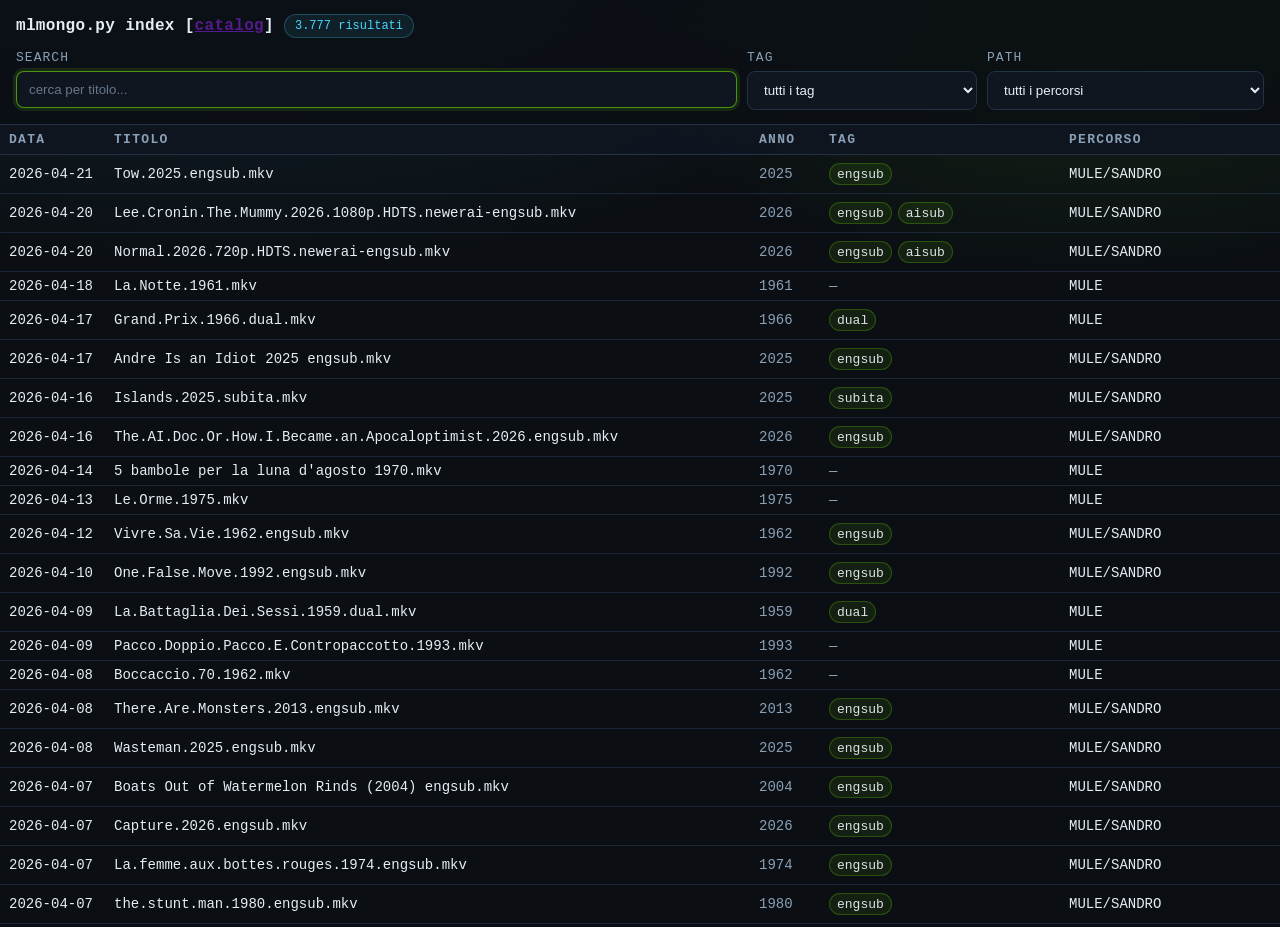
==== index.html @ ebbd2659 "Update index.html" ====
<!DOCTYPE html>
<html lang="it">
<head>
  <meta charset="UTF-8">
  <meta name="viewport" content="width=device-width, initial-scale=1.0">
  <title>Index - list.csv</title>
  <style>
    :root {
      --bg: #0b0f14;
      --panel: #0f1620;
      --border: #233246;
      --text: #e6edf3;
      --muted: #8aa0b6;
      --accent: #7cfc00;
      --accent2: #4ad6ff;
      --tag-bg: rgba(124, 252, 0, 0.08);
      --tag-border: rgba(124, 252, 0, 0.22);
      --shadow: rgba(0,0,0,0.35);
    }

    * { box-sizing: border-box; margin: 0; padding: 0; }
    body {
      background: radial-gradient(1200px 600px at 20% -10%, rgba(74,214,255,0.12), transparent 60%),
                  radial-gradient(900px 500px at 85% 0%, rgba(124,252,0,0.10), transparent 55%),
                  var(--bg);
      color: var(--text);
      font-family: ui-monospace, SFMono-Regular, Menlo, Monaco, Consolas, "Liberation Mono", "Courier New", monospace;
      min-height: 100vh;
    }

    header {
      position: sticky;
      top: 0;
      z-index: 50;
      backdrop-filter: blur(10px);
      background: rgba(11, 15, 20, 0.85);
      border-bottom: 1px solid var(--border);
      padding: 14px 16px;
    }

    .topline {
      display: flex;
      align-items: center;
      gap: 10px;
      flex-wrap: wrap;
      margin-bottom: 12px;
    }

    .title {
      font-weight: 800;
      letter-spacing: 0.02em;
    }

    .counter {
      color: var(--accent2);
      border: 1px solid rgba(74,214,255,0.25);
      background: rgba(74,214,255,0.08);
      padding: 4px 10px;
      border-radius: 999px;
      font-size: 12px;
    }

    .controls {
      display: flex;
      gap: 10px;
      align-items: stretch;
      flex-wrap: wrap;
    }

    .control {
      display: flex;
      flex-direction: column;
      gap: 6px;
      min-width: 220px;
      flex: 1 1 auto;
    }

    label {
      color: var(--muted);
      font-size: 13px;
      letter-spacing: 0.08em;
      text-transform: uppercase;
    }

    input[type="search"], select {
      width: 100%;
      background: var(--panel);
      border: 1px solid var(--border);
      color: var(--text);
      padding: 10px 12px;
      border-radius: 8px;
      outline: none;
    }

    input[type="search"]::placeholder { color: rgba(138,160,182,0.7); }
    input[type="search"]:focus, select:focus { border-color: rgba(124,252,0,0.55); box-shadow: 0 0 0 3px rgba(124,252,0,0.10); }

    .wrap {
      height: calc(100vh - 98px);
      overflow: auto;
    }

    table {
      width: 100%;
      border-collapse: collapse;
      table-layout: fixed;
      min-width: 900px;
    }

    thead th {
      position: sticky;
      top: 0;
      background: rgba(15, 22, 32, 0.95);
      border-bottom: 1px solid var(--border);
      color: var(--muted);
      font-size: 13px;
      text-transform: uppercase;
      letter-spacing: 0.1em;
      padding: 7px 9px;
      text-align: left;
      white-space: nowrap;
      z-index: 10;
    }

    tbody td {
      padding: 6px 9px;
      border-bottom: 1px solid rgba(35, 50, 70, 0.7);
      vertical-align: middle;
      font-size: 14px;
    }

    tbody tr:hover { background: rgba(124,252,0,0.04); }

    .col-date { width: 105px; }
    .col-year { width: 70px; }
    .col-path { width: 220px; }
    .col-tags { width: 240px; }
    .col-name { width: auto; }

    /* Prevent long titles from visually overflowing on small screens. */
    td.col-name, th.col-name {
      overflow: hidden;
      text-overflow: ellipsis;
      white-space: nowrap;
      min-width: 0; /* required for ellipsis in some browsers */
    }

    .mono-dim { color: var(--muted); }

    .pill {
      display: inline-block;
      padding: 2.5px 7px;
      border-radius: 999px;
      border: 1px solid var(--tag-border);
      background: var(--tag-bg);
      color: rgba(230, 237, 243, 0.95);
      font-size: 13px;
      margin: 2px 6px 2px 0;
      white-space: nowrap;
      max-width: 100%;
      overflow: hidden;
      text-overflow: ellipsis;
      vertical-align: middle;
    }

    mark {
      background: rgba(124,252,0,0.16);
      color: var(--accent);
      border-radius: 2px;
      padding: 0 2px;
    }

    .status {
      padding: 44px 16px;
      color: var(--muted);
      text-align: center;
    }

    .status .icon {
      display: block;
      font-size: 28px;
      margin-bottom: 10px;
      opacity: 0.6;
    }

    .mono-err { color: #ff8a7a; }

    @media (max-width: 700px) {
      /* Keep a wide table so horizontal scroll stays available
         instead of squeezing the title column to ~0 width. */
      table { min-width: 900px; table-layout: fixed; }
      .col-date { width: 85px; }
      .col-year { width: 60px; }
      .col-path { width: 130px; }
      .col-tags { width: 130px; }
      .pill { font-size: 12px; margin: 2px 5px 2px 0; }
    }
  </style>
</head>
<body>
  <header>
    <div class="topline">
      <div class="title">mlmongo.py index [<a href=""/catalog.html">catalog</a>]</div>
      <div class="counter" id="counter">—</div>
    </div>
    <div class="controls">
      <div class="control">
        <label for="search">search</label>
        <input type="search" id="search" placeholder="cerca per titolo..." autocomplete="off" spellcheck="false" disabled>
      </div>
        <div class="control" style="min-width: 230px; flex: 0 0 auto;">
          <label for="tag-filter">tag</label>
          <select id="tag-filter" disabled>
            <option value="">tutti i tag</option>
          </select>
        </div>
        <div class="control" style="min-width: 230px; flex: 0 0 auto;">
          <label for="path-filter">path</label>
          <select id="path-filter" disabled>
            <option value="">tutti i percorsi</option>
          </select>
        </div>
    </div>
  </header>

  <div class="wrap">
    <div class="status" id="status">
      <span class="icon">◌</span>caricamento...
    </div>

    <table id="table" style="display:none">
      <thead>
        <tr>
          <th class="col-date">Data</th>
          <th class="col-name">Titolo</th>
          <th class="col-year">Anno</th>
          <th class="col-tags">Tag</th>
          <th class="col-path">Percorso</th>
        </tr>
      </thead>
      <tbody id="tbody"></tbody>
    </table>
  </div>

  <script>
    let DATA = [];

    function esc(s) {
      return String(s).replace(/[&<>"']/g, c => ({'&':'&amp;','<':'&lt;','>':'&gt;','"':'&quot;',"'":'&#39;'}[c]));
    }

    function highlight(text, query) {
      const q = (query || "").trim();
      if (!q) return esc(text);
      const safe = esc(text);
      const safeQ = q.replace(/[.*+?^${}()|[\]\\]/g, '\\\\$&');
      return safe.replace(new RegExp('(' + safeQ + ')', 'gi'), '<mark>$1</mark>');
    }

    // Minimal CSV parser (handles quotes) + delimiter detection.
    function parseCSV(text) {
      const lines = text.split(/\r?\n/).filter(l => l.trim().length > 0);
      if (lines.length === 0) return [];

      const tryDelims = [';', ',', '\t'];
      const parseWithDelim = (linesToParse, delim) => {
        const sep = delim;
        const rows = [];
        for (const line of linesToParse) {
          const out = [];
          let cur = '';
          let inQuotes = false;
          for (let i = 0; i < line.length; i++) {
            const ch = line[i];
            if (ch === '"') {
              // Double quote escape: ""
              if (inQuotes && line[i + 1] === '"') { cur += '"'; i++; }
              else { inQuotes = !inQuotes; }
              continue;
            }
            if (!inQuotes && ch === sep) { out.push(cur); cur = ''; continue; }
            cur += ch;
          }
          out.push(cur);
          rows.push(out);
        }
        return rows;
      };

      // Detect delimiter by maximizing number of columns in header.
      let best = null;
      for (const d of tryDelims) {
        const headerRows = parseWithDelim([lines[0]], d);
        const cols = (headerRows[0] && headerRows[0].length) ? headerRows[0].length : 0;
        // Prefer the one that yields 5 columns (path,name,tag,year,time) but fall back gracefully.
        if (!best || Math.abs(cols - 5) < Math.abs(best.cols - 5)) best = { d, cols };
      }

      const rows = best ? parseWithDelim(lines, best.d) : parseWithDelim(lines, ';');
      const header = rows[0].map(x => String(x).trim());
      const idx = {};
      header.forEach((h, i) => { idx[h] = i; });

      // Expected headers from mlmongo.py
      const get = (r, key) => r[idx[key]] ?? '';

      // Skip header row.
      const data = [];
      for (let i = 1; i < rows.length; i++) {
        const r = rows[i];
        if (!r || r.length === 0) continue;

        // If the file doesn't match expected columns, ignore the row.
        const p = get(r, 'path');
        const n = get(r, 'name');
        const t = get(r, 'tag');
        const y = get(r, 'year');
        const d = get(r, 'time');
        if (p === '' && n === '') continue;

        data.push({
          p: p,
          n: n,
          tag: t,
          y: y,
          t: d
        });
      }

      return data;
    }

    function render(query, pathFilter, tagFilter) {
      const q = (query || '').trim().toLowerCase();
      const pf = pathFilter || '';
      const tf = tagFilter || '';

      let filtered = DATA;
      if (q) filtered = filtered.filter(r => (r.n || '').toLowerCase().includes(q));
      if (pf) filtered = filtered.filter(r => r.p === pf);
      if (tf) {
        filtered = filtered.filter(r => {
          const parts = String(r.tag || '').split(',').map(s => s.trim()).filter(Boolean);
          return parts.includes(tf);
        });
      }

      const counter = document.getElementById('counter');
      const tbody = document.getElementById('tbody');
      const status = document.getElementById('status');
      const table = document.getElementById('table');

      counter.textContent = filtered.length.toLocaleString('it-IT') + ' risultati';

      if (filtered.length === 0) {
        tbody.innerHTML = '';
        table.style.display = 'none';
        status.innerHTML = '<span class="icon">◌</span>nessun risultato';
        status.style.display = '';
        return;
      }

      status.style.display = 'none';
      table.style.display = '';
      tbody.innerHTML = filtered.map(r => {
        const tags = String(r.tag || '').split(',').map(s => s.trim()).filter(Boolean);
        const tagsHtml = tags.length
          ? tags.map(tag => '<span class="pill">' + esc(tag) + '</span>').join('')
          : '<span class="mono-dim">—</span>';
        return `
          <tr>
            <td class="col-date">${esc(r.t)}</td>
            <td class="col-name">${highlight(r.n, query)}</td>
            <td class="col-year mono-dim">${esc(r.y)}</td>
            <td class="col-tags">${tagsHtml}</td>
            <td class="col-path">${esc(r.p)}</td>
          </tr>
        `;
      }).join('');
    }

    function populateSelect(id, values) {
      const sel = document.getElementById(id);
      sel.innerHTML = '';
      const defaultOpt = document.createElement('option');
      defaultOpt.value = '';
      defaultOpt.textContent = id === 'path-filter' ? 'tutti i percorsi' : 'tutti i tag';
      sel.appendChild(defaultOpt);
      values.forEach(v => {
        const opt = document.createElement('option');
        opt.value = v;
        opt.textContent = v;
        sel.appendChild(opt);
      });
    }

    async function init() {
      const status = document.getElementById('status');
      try {
        const res = await fetch('list.csv');
        if (!res.ok) throw new Error('HTTP ' + res.status);
        const text = await res.text();

        DATA = parseCSV(text);
        DATA.sort((a, b) => String(b.t).localeCompare(String(a.t)));

        const search = document.getElementById('search');
        const pathFilter = document.getElementById('path-filter');
        const tagFilter = document.getElementById('tag-filter');

        const paths = [...new Set(DATA.map(r => r.p).filter(Boolean))].sort();
        const tags = [...new Set(DATA.flatMap(r => String(r.tag || '').split(',').map(s => s.trim()).filter(Boolean)))].sort();

        populateSelect('path-filter', paths);
        populateSelect('tag-filter', tags);

        search.disabled = false;
        pathFilter.disabled = false;
        tagFilter.disabled = false;

        const get = () => ({ q: search.value, p: pathFilter.value, tg: tagFilter.value });
        search.addEventListener('input', () => { const v = get(); render(v.q, v.p, v.tg); });
        pathFilter.addEventListener('change', () => { const v = get(); render(v.q, v.p, v.tg); });
        tagFilter.addEventListener('change', () => { const v = get(); render(v.q, v.p, v.tg); });

        document.addEventListener('keydown', (e) => {
          if (e.key !== 'Escape') return;
          search.value = '';
          pathFilter.value = '';
          tagFilter.value = '';
          render('', '', '');
          search.focus();
        });

        render('', '', '');
        search.focus();
      } catch (err) {
        status.innerHTML = '<span class="icon mono-err">✕</span>impossibile caricare list.csv<br><small class="mono-err" style="display:block;opacity:.9;margin-top:6px;">' + esc(err.message || String(err)) + '</small>';
      }
    }

    init();
  </script>
</body>
</html>
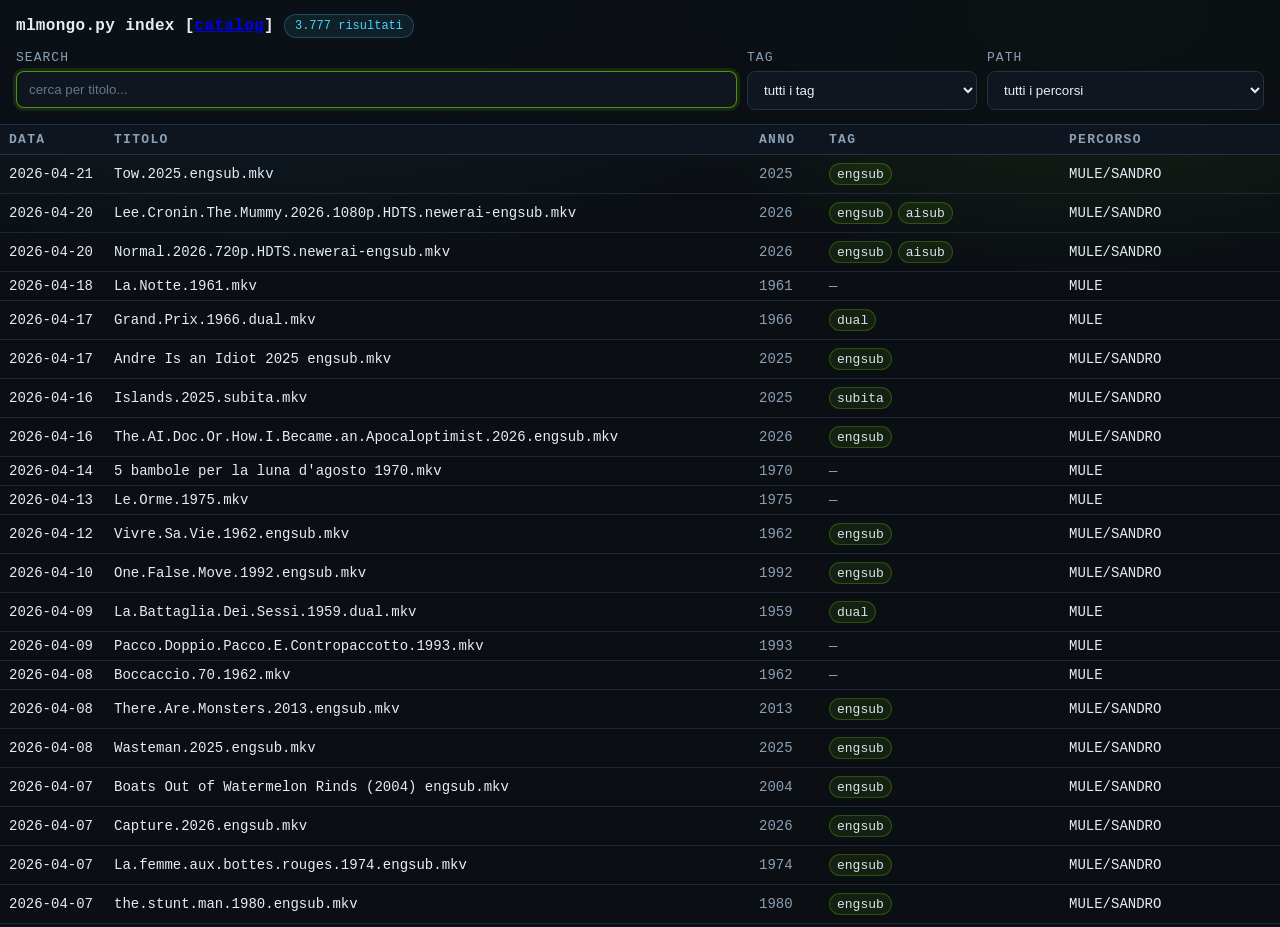
==== commit 17bc4ee0: "Update index.html" ====
--- a/index.html
+++ b/index.html
@@ -200,7 +200,7 @@
 <body>
   <header>
     <div class="topline">
-      <div class="title">mlmongo.py index [<a href=""/catalog.html">catalog</a>]</div>
+      <div class="title">mlmongo.py index [<a href="/catalog.html">catalog</a>]</div>
       <div class="counter" id="counter">—</div>
     </div>
     <div class="controls">
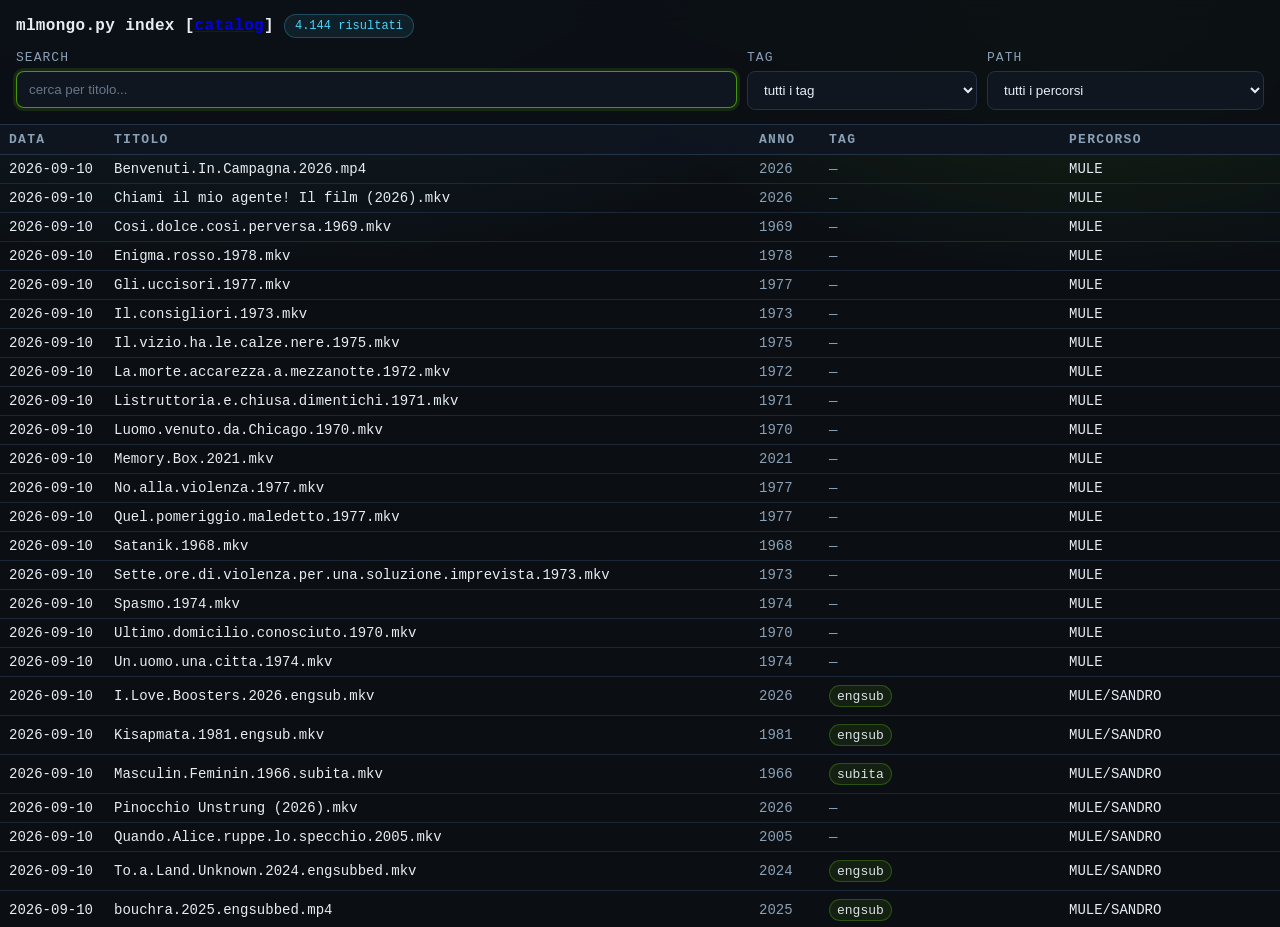
==== commit 1ea0eb91: "Add files via upload" ====
--- a/index.html
+++ b/index.html
@@ -249,12 +249,34 @@
       return String(s).replace(/[&<>"']/g, c => ({'&':'&amp;','<':'&lt;','>':'&gt;','"':'&quot;',"'":'&#39;'}[c]));
     }
 
+    // Search words independently, treating punctuation/separators as spaces.
+    function normalizeSearchText(value) {
+      return String(value || '')
+        .toLocaleLowerCase('it-IT')
+        .replace(/[^\p{L}\p{N}]+/gu, ' ')
+        .trim();
+    }
+
+    function searchTerms(query) {
+      return normalizeSearchText(query).split(/\s+/).filter(Boolean);
+    }
+
     function highlight(text, query) {
-      const q = (query || "").trim();
-      if (!q) return esc(text);
-      const safe = esc(text);
-      const safeQ = q.replace(/[.*+?^${}()|[\]\\]/g, '\\\\$&');
-      return safe.replace(new RegExp('(' + safeQ + ')', 'gi'), '<mark>$1</mark>');
+      const source = String(text || '');
+      const terms = searchTerms(query).sort((a, b) => b.length - a.length);
+      if (!terms.length) return esc(source);
+
+      const safeTerms = terms.map(term => term.replace(/[.*+?^${}()|[\]\\]/g, '\\$&'));
+      const matches = new RegExp('(' + safeTerms.join('|') + ')', 'giu');
+      let html = '';
+      let lastIndex = 0;
+      let match;
+      while ((match = matches.exec(source)) !== null) {
+        html += esc(source.slice(lastIndex, match.index));
+        html += '<mark>' + esc(match[0]) + '</mark>';
+        lastIndex = matches.lastIndex;
+      }
+      return html + esc(source.slice(lastIndex));
     }
 
     // Minimal CSV parser (handles quotes) + delimiter detection.
@@ -331,12 +353,17 @@
     }
 
     function render(query, pathFilter, tagFilter) {
-      const q = (query || '').trim().toLowerCase();
+      const terms = searchTerms(query);
       const pf = pathFilter || '';
       const tf = tagFilter || '';
 
       let filtered = DATA;
-      if (q) filtered = filtered.filter(r => (r.n || '').toLowerCase().includes(q));
+      if (terms.length) {
+        filtered = filtered.filter(r => {
+          const name = normalizeSearchText(r.n);
+          return terms.every(term => name.includes(term));
+        });
+      }
       if (pf) filtered = filtered.filter(r => r.p === pf);
       if (tf) {
         filtered = filtered.filter(r => {
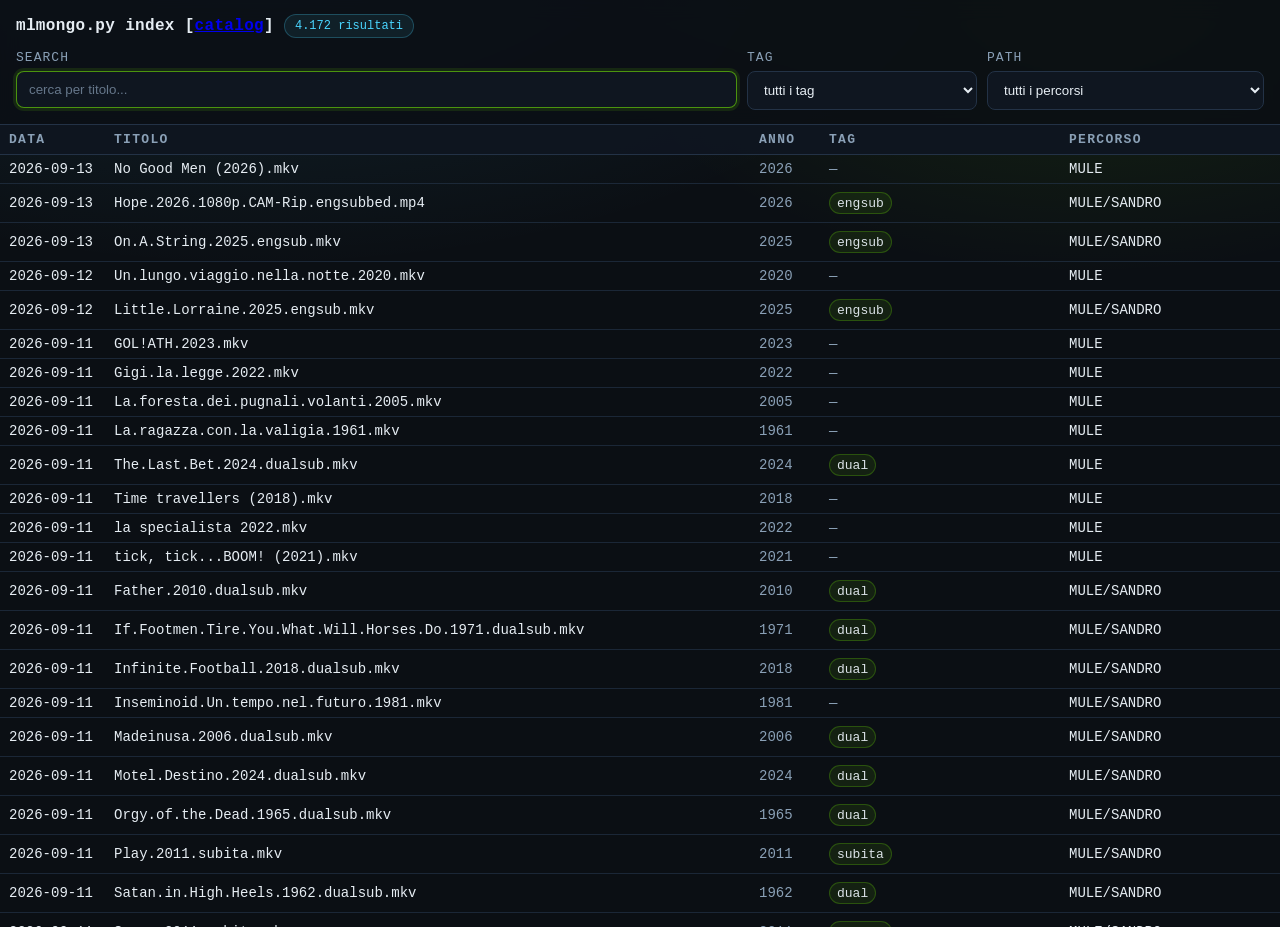
==== commit fbc02bd2: "mlmongo.py update" ====
--- a/index.html
+++ b/index.html
@@ -249,34 +249,12 @@
       return String(s).replace(/[&<>"']/g, c => ({'&':'&amp;','<':'&lt;','>':'&gt;','"':'&quot;',"'":'&#39;'}[c]));
     }
 
-    // Search words independently, treating punctuation/separators as spaces.
-    function normalizeSearchText(value) {
-      return String(value || '')
-        .toLocaleLowerCase('it-IT')
-        .replace(/[^\p{L}\p{N}]+/gu, ' ')
-        .trim();
-    }
-
-    function searchTerms(query) {
-      return normalizeSearchText(query).split(/\s+/).filter(Boolean);
-    }
-
     function highlight(text, query) {
-      const source = String(text || '');
-      const terms = searchTerms(query).sort((a, b) => b.length - a.length);
-      if (!terms.length) return esc(source);
-
-      const safeTerms = terms.map(term => term.replace(/[.*+?^${}()|[\]\\]/g, '\\$&'));
-      const matches = new RegExp('(' + safeTerms.join('|') + ')', 'giu');
-      let html = '';
-      let lastIndex = 0;
-      let match;
-      while ((match = matches.exec(source)) !== null) {
-        html += esc(source.slice(lastIndex, match.index));
-        html += '<mark>' + esc(match[0]) + '</mark>';
-        lastIndex = matches.lastIndex;
-      }
-      return html + esc(source.slice(lastIndex));
+      const q = (query || "").trim();
+      if (!q) return esc(text);
+      const safe = esc(text);
+      const safeQ = q.replace(/[.*+?^${}()|[\]\\]/g, '\\\\$&');
+      return safe.replace(new RegExp('(' + safeQ + ')', 'gi'), '<mark>$1</mark>');
     }
 
     // Minimal CSV parser (handles quotes) + delimiter detection.
@@ -353,17 +331,12 @@
     }
 
     function render(query, pathFilter, tagFilter) {
-      const terms = searchTerms(query);
+      const q = (query || '').trim().toLowerCase();
       const pf = pathFilter || '';
       const tf = tagFilter || '';
 
       let filtered = DATA;
-      if (terms.length) {
-        filtered = filtered.filter(r => {
-          const name = normalizeSearchText(r.n);
-          return terms.every(term => name.includes(term));
-        });
-      }
+      if (q) filtered = filtered.filter(r => (r.n || '').toLowerCase().includes(q));
       if (pf) filtered = filtered.filter(r => r.p === pf);
       if (tf) {
         filtered = filtered.filter(r => {
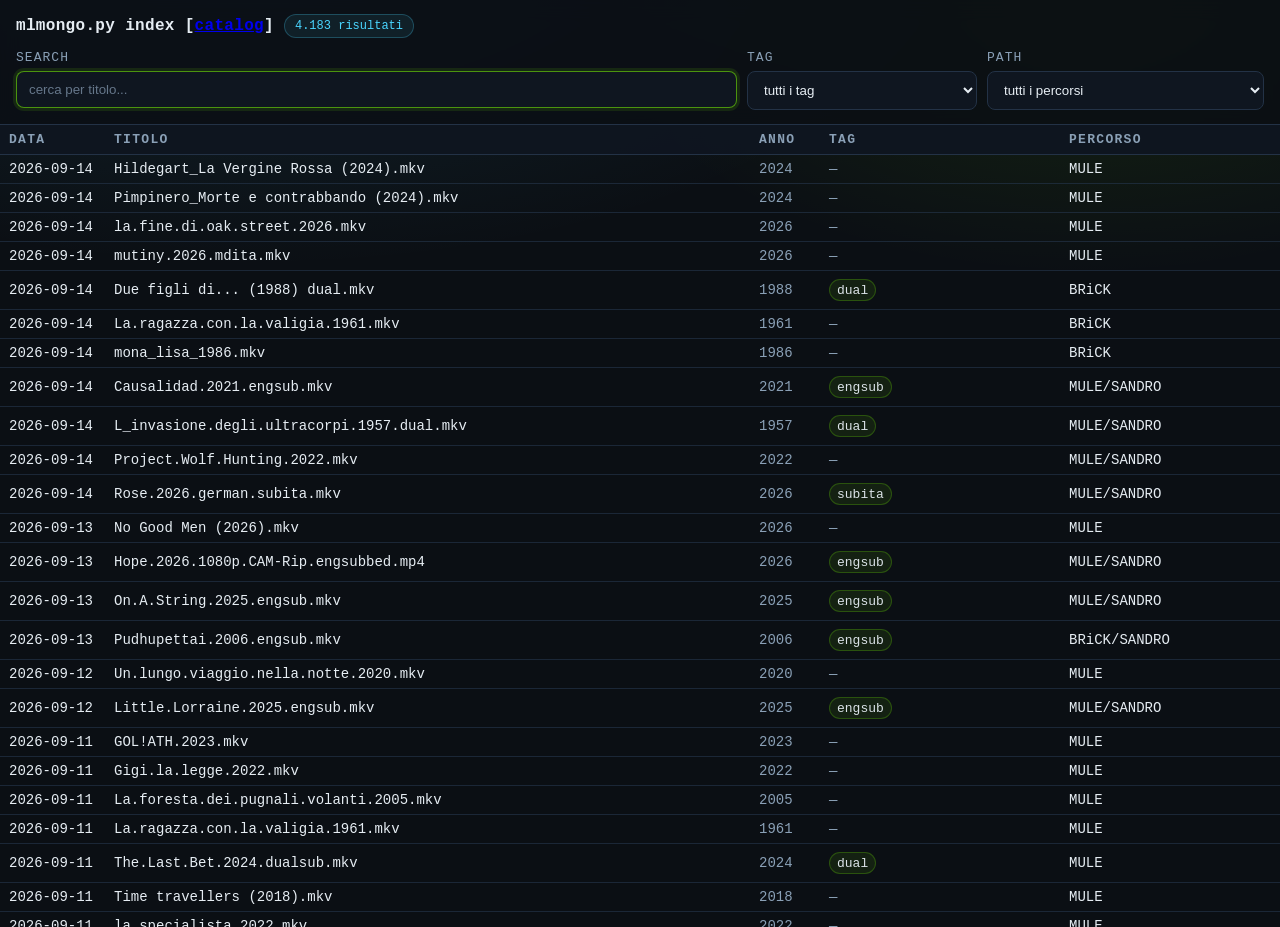
==== commit 4afc635e: "mlmongo.py update" ====
(no text change in the page or its own stylesheets)
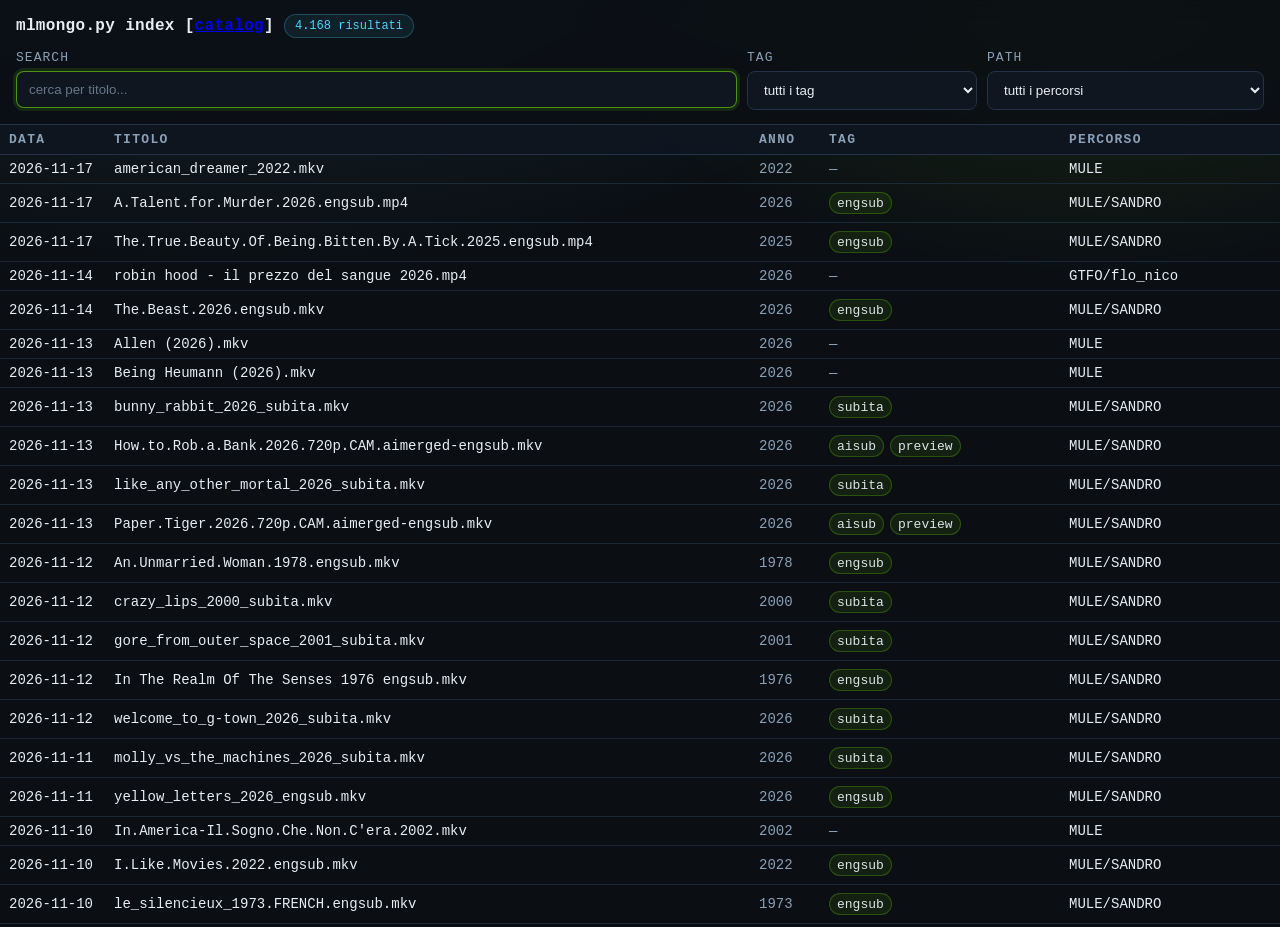
==== commit 57b4cc15: "Add files via upload" ====
--- a/index.html
+++ b/index.html
@@ -200,7 +200,7 @@
 <body>
   <header>
     <div class="topline">
-      <div class="title">mlmongo.py index [<a href="/catalog.html">catalog</a>]</div>
+      <div class="title">mlmongo.py index [<a href="catalog.html">catalog</a>]</div>
       <div class="counter" id="counter">—</div>
     </div>
     <div class="controls">
@@ -249,12 +249,42 @@
       return String(s).replace(/[&<>"']/g, c => ({'&':'&amp;','<':'&lt;','>':'&gt;','"':'&quot;',"'":'&#39;'}[c]));
     }
 
+    // Search words independently, treating punctuation/separators as spaces, stripping accents.
+    function normalizeSearchText(value) {
+      return String(value || '')
+        .normalize('NFD')
+        .replace(/[\u0300-\u036f]/g, '')
+        .toLocaleLowerCase('it-IT')
+        .replace(/[^\p{L}\p{N}]+/gu, ' ')
+        .trim();
+    }
+
+    function searchTerms(query) {
+      return normalizeSearchText(query).split(/\s+/).filter(Boolean);
+    }
+
     function highlight(text, query) {
-      const q = (query || "").trim();
-      if (!q) return esc(text);
-      const safe = esc(text);
-      const safeQ = q.replace(/[.*+?^${}()|[\]\\]/g, '\\\\$&');
-      return safe.replace(new RegExp('(' + safeQ + ')', 'gi'), '<mark>$1</mark>');
+      const source = String(text || '');
+      const terms = searchTerms(query).sort((a, b) => b.length - a.length);
+      if (!terms.length) return esc(source);
+
+      const safeTerms = terms.map(term => {
+        const escaped = term.replace(/[.*+?^${}()|[\]\\]/g, '\\$&');
+        return escaped.replace(/[aeiouc]/gi, ch => ({
+          'a': '[aàáâäãå]', 'e': '[eèéêë]', 'i': '[iìíîï]',
+          'o': '[oòóôöõ]', 'u': '[uùúûü]', 'c': '[cç]'
+        }[ch.toLowerCase()] || ch));
+      });
+      const matches = new RegExp('(' + safeTerms.join('|') + ')', 'giu');
+      let html = '';
+      let lastIndex = 0;
+      let match;
+      while ((match = matches.exec(source)) !== null) {
+        html += esc(source.slice(lastIndex, match.index));
+        html += '<mark>' + esc(match[0]) + '</mark>';
+        lastIndex = matches.lastIndex;
+      }
+      return html + esc(source.slice(lastIndex));
     }
 
     // Minimal CSV parser (handles quotes) + delimiter detection.
@@ -331,12 +361,17 @@
     }
 
     function render(query, pathFilter, tagFilter) {
-      const q = (query || '').trim().toLowerCase();
+      const terms = searchTerms(query);
       const pf = pathFilter || '';
       const tf = tagFilter || '';
 
       let filtered = DATA;
-      if (q) filtered = filtered.filter(r => (r.n || '').toLowerCase().includes(q));
+      if (terms.length) {
+        filtered = filtered.filter(r => {
+          const name = normalizeSearchText(r.n);
+          return terms.every(term => name.includes(term));
+        });
+      }
       if (pf) filtered = filtered.filter(r => r.p === pf);
       if (tf) {
         filtered = filtered.filter(r => {
@@ -419,12 +454,20 @@
         tagFilter.disabled = false;
 
         const get = () => ({ q: search.value, p: pathFilter.value, tg: tagFilter.value });
-        search.addEventListener('input', () => { const v = get(); render(v.q, v.p, v.tg); });
-        pathFilter.addEventListener('change', () => { const v = get(); render(v.q, v.p, v.tg); });
-        tagFilter.addEventListener('change', () => { const v = get(); render(v.q, v.p, v.tg); });
+        let debounceTimer = null;
+        search.addEventListener('input', () => {
+          clearTimeout(debounceTimer);
+          debounceTimer = setTimeout(() => {
+            const v = get();
+            render(v.q, v.p, v.tg);
+          }, 150);
+        });
+        pathFilter.addEventListener('change', () => { clearTimeout(debounceTimer); const v = get(); render(v.q, v.p, v.tg); });
+        tagFilter.addEventListener('change', () => { clearTimeout(debounceTimer); const v = get(); render(v.q, v.p, v.tg); });
 
         document.addEventListener('keydown', (e) => {
           if (e.key !== 'Escape') return;
+          clearTimeout(debounceTimer);
           search.value = '';
           pathFilter.value = '';
           tagFilter.value = '';
